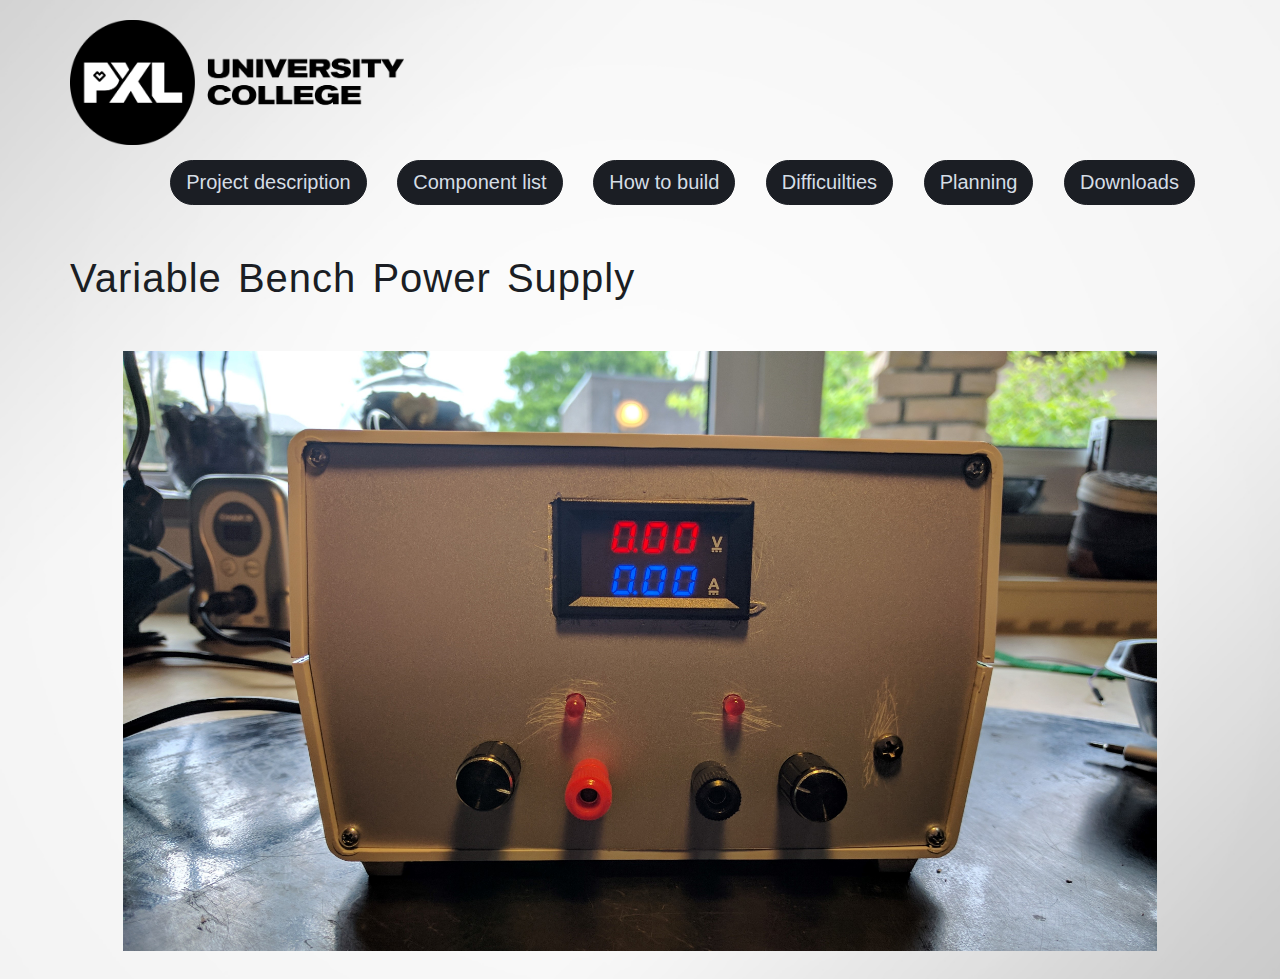
==== index.html @ 551e227a "First commit" ====
<!DOCTYPE html>

<html lang="nl">

    <head>
    
        <link rel="stylesheet" type="text/css" href="resources/css/index.css">
        <link rel="stylesheet" type="text/css" href="vendors/css/normalize.css">
        <link rel="stylesheet" type="text/css" href="vendors/css/grid.css">
        <link rel="stylesheet" type="text/css" href="vendors/css/ionicons.min.css">
        
        <meta http-equiv="Content-Type" content="text/html; charset=UTF-8">
        
        <link rel="icon" href="resources/img/Icon.png">
        
        <title>Variable bench power supply</title>
        
    </head>

    <body>
    
        <header>

            <nav>

                <div class="row">
                        
                    <img src='resources/img/Logo.png'alt="PXL logo" class="logo" height="50" width="50">

                    <ul class="main-nav">

                        <li><a class="btn btn-full" href="description.html">Project description</a></li>
                        <li><a class="btn btn-full" href="price.html">Component list</a></li>
                        <li><a class="btn btn-full" href="howto.html">How to build</a></li>
                        <li><a class="btn btn-full" href="difficulties.html">Difficuilties</a></li>
                        <li><a class="btn btn-full" href="planning.html">Planning</a></li>
                        <li><a class="btn btn-full" href="downloads.html">Downloads</a></li>

                    </ul>
                </div>

            </nav>

            <br>

            <div class="row">

                <h1>Variable Bench Power Supply</h1>
                
                <br>
                
                    <center><img src="resources/img/HP.jpg" height="600" alt="Picture"></center>
                
                <br>

            </div>

        </header>
    
    </body>
    

</html>
---- resources/css/index.css ----
/* --------------------------------------- */
/* BASIC SETUP */
/* --------------------------------------- */

*{
    margin: 0;
    padding: 0;
    box-sizing: border-box;
}

html{
    background-color: #fff;
    color: #555;
    font-family: 'Arial', sans-serif;
    font-size: 20px;
    font-weight: 300;
    text-rendering: optimizeLegibility;
}

/* --------------------------------------- */
/* REUSABLE COMPONENTS */
/* --------------------------------------- */

.row{
    max-width: 1140px;
    margin: 0 auto;
}

section{
    padding: 80px 0;
}

/* -------- HEADINGS -------- */

h2{
    font-weight: 300;
    letter-spacing: 1px;
}

h1{
    font-size: auto;
    margin-top: 0;
    margin-bottom: 20px;
    color: #1b1e24;
    word-spacing: 4px;
    font-weight: 300;
    letter-spacing: 1px;
}

/* --------------------------------------- */
/* HEADER */
/* --------------------------------------- */



.logo{
    height: 125px;
    width: auto;
    float: left;
    margin-top: 20px;
}

.main-nav{
    float: right;
    list-style: none;
    margin-top: 5px
}

.main-nav li{
    display: inline-block;
    margin-left: 10px;
}

/* -------- BUTTONS -------- */

.btn:link,
.btn:visited{
    display: inline-block;
    padding: 10px 15px;
    font-weight: 300;
    text-decoration: none;
    border-radius: 200px;
    color: #1b1e24;
    transition: background-color 0.2s, border 0.2s, color 0.2s ;
    margin-top: 10px;
}

.btn-full:link,
.btn-full:visited{
    background-color: #1b1e24;
    border: 1px solid #1b1e24;
    color: #D5DDE5;
    margin-right: 15px;
}


.btn:hover,
.btn:active{
    background-color: #2a2d37;
}

.btn:hover,
.btn:active{
    background-color: #2a2d37;
    color: #fff;
}


/* --------------------------------------- */
/* HEADER */
/* --------------------------------------- */

header{
    background-image: url(img/Wall.jpg);
    background-size: cover;
    background-position: center;
    height: auto;
}
---- vendors/css/grid.css ----
/*  SECTIONS  ============================================================================= */

.section {
	clear: both;
	padding: 0px;
	margin: 0px;
}

/*  GROUPING  ============================================================================= */

.row {
    zoom: 1; /* For IE 6/7 (trigger hasLayout) */
}

.row:before,
.row:after {
    content:"";
    display:table;
}
.row:after {
    clear:both;
}

/*  GRID COLUMN SETUP   ==================================================================== */

.col {
	display: block;
	float:left;
	margin: 1% 0 1% 1.6%;
}

.col:first-child { margin-left: 0; } /* all browsers except IE6 and lower */


/*  REMOVE MARGINS AS ALL GO FULL WIDTH AT 480 PIXELS */

@media only screen and (max-width: 480px) {
	.col { 
		/*margin: 1% 0 1% 0%;*/
        margin: 0;
	}
}


/*  GRID OF TWO   ============================================================================= */


.span-2-of-2 {
	width: auto;
}

.span-1-of-2 {
	width: auto;
}

/*  GO FULL WIDTH AT LESS THAN 480 PIXELS */

@media only screen and (max-width: 480px) {
	.span-2-of-2 {
		width: auto; 
        margin-left: 0px;
        padding-left: 0px;
	}
	.span-1-of-2 {
		width: 1px;
	}
}


/*  GRID OF THREE   ============================================================================= */

	
.span-3-of-3 {
	width: 32.26%; 
}

.span-2-of-3 {
	width: 32.26%; 
}

.span-1-of-3 {
	width: 32.26%; 
}


/*  GO FULL WIDTH AT LESS THAN 480 PIXELS */

@media only screen and (max-width: 480px) {
	.span-3-of-3 {
		width: 100%; 
	}
	.span-2-of-3 {
		width: 100%; 
	}
	.span-1-of-3 {
		width: 100%;
	}
}

/*  GRID OF FOUR   ============================================================================= */

	
.span-4-of-4 {
	width: 100%; 
}

.span-3-of-4 {
	width: auto; 
    align-content: center;
}

.span-2-of-4 {
	width: auto; 
    align-content: center;
    
}

.span-1-of-4 {
    width: 100%; 
    padding-left: 15px;
}


/*  GO FULL WIDTH AT LESS THAN 480 PIXELS */

@media only screen and (max-width: 480px) {
	.span-4-of-4 {
		width: 100%; 
	}
	.span-3-of-4 {
		width: auto; 
        align-self: center;
	}
	.span-2-of-4 {
		width: auto; 
        align-self: center;
	}
	.span-1-of-4 {
		width: 100%; 
	}
}


/*  GRID OF FIVE   ============================================================================= */

	
.span-5-of-5 {
	width: 100%;
}

.span-4-of-5 {
  	width: 79.68%; 
}

.span-3-of-5 {
  	width: 59.36%; 
}

.span-2-of-5 {
  	width: 39.04%;
}

.span-1-of-5 {
  	width: 18.72%;
}


/*  GO FULL WIDTH AT LESS THAN 480 PIXELS */

@media only screen and (max-width: 480px) {
	.span-5-of-5 {
		width: 100%; 
	}
	.span-4-of-5 {
		width: 100%; 
	}
	.span-3-of-5 {
		width: 100%; 
	}
	.span-2-of-5 {
		width: 100%; 
	}
	.span-1-of-5 {
		width: 100%; 
	}
}


/*  GRID OF SIX   ============================================================================= */


.span-6-of-6 {
	width: 100%;
}

.span-5-of-6 {
  	width: 83.06%;
}

.span-4-of-6 {
  	width: 66.13%;
}

.span-3-of-6 {
  	width: 49.2%;
}

.span-2-of-6 {
  	width: 32.26%;
}

.span-1-of-6 {
  	width: 15.33%;
}


/*  GO FULL WIDTH AT LESS THAN 480 PIXELS */

@media only screen and (max-width: 480px) {
	.span-6-of-6 {
		width: 100%; 
	}
	.span-5-of-6 {
		width: 100%; 
	}
	.span-4-of-6 {
		width: 100%; 
	}
	.span-3-of-6 {
		width: 100%; 
	}
	.span-2-of-6 {
		width: 100%; 
	}
	.span-1-of-6 {
		width: 100%; 
	}
}



/*  GRID OF SEVEN   ============================================================================= */


.span-7-of-7 {
	width: 100%;
}

.span-6-of-7 {
	width: 85.48%;
}

.span-5-of-7 {
  	width: 70.97%;
}

.span-4-of-7 {
  	width: 56.45%;
}

.span-3-of-7 {
  	width: 41.94%;
}

.span-2-of-7 {
  	width: 27.42%;
}

.span-1-of-7 {
  	width: 12.91%;
}


/*  GO FULL WIDTH AT LESS THAN 480 PIXELS */

@media only screen and (max-width: 480px) {
	.span-7-of-7 {
		width: 100%; 
	}
	.span-6-of-7 {
		width: 100%; 
	}
	.span-5-of-7 {
		width: 100%; 
	}
	.span-4-of-7 {
		width: 100%; 
	}
	.span-3-of-7 {
		width: 100%; 
	}
	.span-2-of-7 {
		width: 100%; 
	}
	.span-1-of-7 {
		width: 100%; 
	}
}


/*  GRID OF EIGHT   ============================================================================= */

	
.span-8-of-8 {
	width: 100%;
}

.span-7-of-8 {
	width: 87.3%; 
}

.span-6-of-8 {
	width: 74.6%; 
}

.span-5-of-8 {
	width: 61.9%; 
}

.span-4-of-8 {
	width: 49.2%; 
}

.span-3-of-8 {
	width: 36.5%;
}

.span-2-of-8 {
	width: 23.8%; 
}

.span-1-of-8 {
	width: 11.1%; 
}


/*  GO FULL WIDTH AT LESS THAN 480 PIXELS */

@media only screen and (max-width: 480px) {
	.span-8-of-8 {
		width: 100%; 
	}
	.span-7-of-8 {
		width: 100%; 
	}
	.span-6-of-8 {
		width: 100%; 
	}
	.span-5-of-8 {
		width: 100%; 
	}
	.span-4-of-8 {
		width: 100%; 
	}
	.span-3-of-8 {
		width: 100%; 
	}
	.span-2-of-8 {
		width: 100%; 
	}
	.span-1-of-8 {
		width: 100%; 
	}
}


/*  GRID OF NINE   ============================================================================= */


.span-9-of-9 {
	width: 100%;
}

.span-8-of-9 {
	width: 88.71%;
}

.span-7-of-9 {
	width: 77.42%; 
}

.span-6-of-9 {
	width: 66.13%; 
}

.span-5-of-9 {
	width: 54.84%; 
}

.span-4-of-9 {
	width: 43.55%; 
}

.span-3-of-9 {
	width: 32.26%;
}

.span-2-of-9 {
	width: 20.97%; 
}

.span-1-of-9 {
	width: 9.68%; 
}


/*  GO FULL WIDTH AT LESS THAN 480 PIXELS */

@media only screen and (max-width: 480px) {
	.span-9-of-9 {
		width: 100%; 
	}
	.span-8-of-9 {
		width: 100%; 
	}
	.span-7-of-9 {
		width: 100%; 
	}
	.span-6-of-9 {
		width: 100%; 
	}
	.span-5-of-9 {
		width: 100%; 
	}
	.span-4-of-9 {
		width: 100%; 
	}
	.span-3-of-9 {
		width: 100%; 
	}
	.span-2-of-9 {
		width: 100%; 
	}
	.span-1-of-9 {
		width: 100%; 
	}
}


/*  GRID OF TEN   ============================================================================= */


.span-10-of-10 {
	width: 100%;
}

.span-9-of-10 {
	width: 89.84%;
}

.span-8-of-10 {
	width: 79.68%;
}

.span-7-of-10 {
	width: 69.52%; 
}

.span-6-of-10 {
	width: 59.36%; 
}

.span-5-of-10 {
	width: 49.2%; 
}

.span-4-of-10 {
	width: 39.04%; 
}

.span-3-of-10 {
	width: 28.88%;
}

.span-2-of-10 {
	width: 18.72%; 
}

.span-1-of-10 {
	width: 8.56%; 
}


/*  GO FULL WIDTH AT LESS THAN 480 PIXELS */

@media only screen and (max-width: 480px) {
	.span-10-of-10 {
		width: 100%; 
	}
	.span-9-of-10 {
		width: 100%; 
	}
	.span-8-of-10 {
		width: 100%; 
	}
	.span-7-of-10 {
		width: 100%; 
	}
	.span-6-of-10 {
		width: 100%; 
	}
	.span-5-of-10 {
		width: 100%; 
	}
	.span-4-of-10 {
		width: 100%; 
	}
	.span-3-of-10 {
		width: 100%; 
	}
	.span-2-of-10 {
		width: 100%; 
	}
	.span-1-of-10 {
		width: 100%; 
	}
}


/*  GRID OF ELEVEN   ============================================================================= */

.span-11-of-11 {
	width: 100%;
}

.span-10-of-11 {
	width: 90.76%;
}

.span-9-of-11 {
	width: 81.52%;
}

.span-8-of-11 {
	width: 72.29%;
}

.span-7-of-11 {
	width: 63.05%; 
}

.span-6-of-11 {
	width: 53.81%; 
}

.span-5-of-11 {
	width: 44.58%; 
}

.span-4-of-11 {
	width: 35.34%; 
}

.span-3-of-11 {
	width: 26.1%;
}

.span-2-of-11 {
	width: 16.87%; 
}

.span-1-of-11 {
	width: 7.63%; 
}


/*  GO FULL WIDTH AT LESS THAN 480 PIXELS */

@media only screen and (max-width: 480px) {
	.span-11-of-11 {
		width: 100%; 
	}
	.span-10-of-11 {
		width: 100%; 
	}
	.span-9-of-11 {
		width: 100%; 
	}
	.span-8-of-11 {
		width: 100%; 
	}
	.span-7-of-11 {
		width: 100%; 
	}
	.span-6-of-11 {
		width: 100%; 
	}
	.span-5-of-11 {
		width: 100%; 
	}
	.span-4-of-11 {
		width: 100%; 
	}
	.span-3-of-11 {
		width: 100%; 
	}
	.span-2-of-11 {
		width: 100%; 
	}
	.span-1-of-11 {
		width: 100%; 
	}
}


/*  GRID OF TWELVE   ============================================================================= */

.span-12-of-12 {
	width: 100%;
}

.span-11-of-12 {
	width: 91.53%;
}

.span-10-of-12 {
	width: 83.06%;
}

.span-9-of-12 {
	width: 74.6%;
}

.span-8-of-12 {
	width: 66.13%;
}

.span-7-of-12 {
	width: 57.66%; 
}

.span-6-of-12 {
	width: 49.2%; 
}

.span-5-of-12 {
	width: 40.73%; 
}

.span-4-of-12 {
	width: 32.26%; 
}

.span-3-of-12 {
	width: 23.8%;
}

.span-2-of-12 {
	width: 15.33%; 
}

.span-1-of-12 {
	width: 6.86%; 
}


/*  GO FULL WIDTH AT LESS THAN 480 PIXELS */

@media only screen and (max-width: 480px) {
	.span-12-of-12 {
		width: 100%; 
	}
	.span-11-of-12 {
		width: 100%; 
	}
	.span-10-of-12 {
		width: 100%; 
	}
	.span-9-of-12 {
		width: 100%; 
	}
	.span-8-of-12 {
		width: 100%; 
	}
	.span-7-of-12 {
		width: 100%; 
	}
	.span-6-of-12 {
		width: 100%; 
	}
	.span-5-of-12 {
		width: 100%; 
	}
	.span-4-of-12 {
		width: 100%; 
	}
	.span-3-of-12 {
		width: 100%; 
	}
	.span-2-of-12 {
		width: 100%; 
	}
	.span-1-of-12 {
		width: 100%; 
	}
}
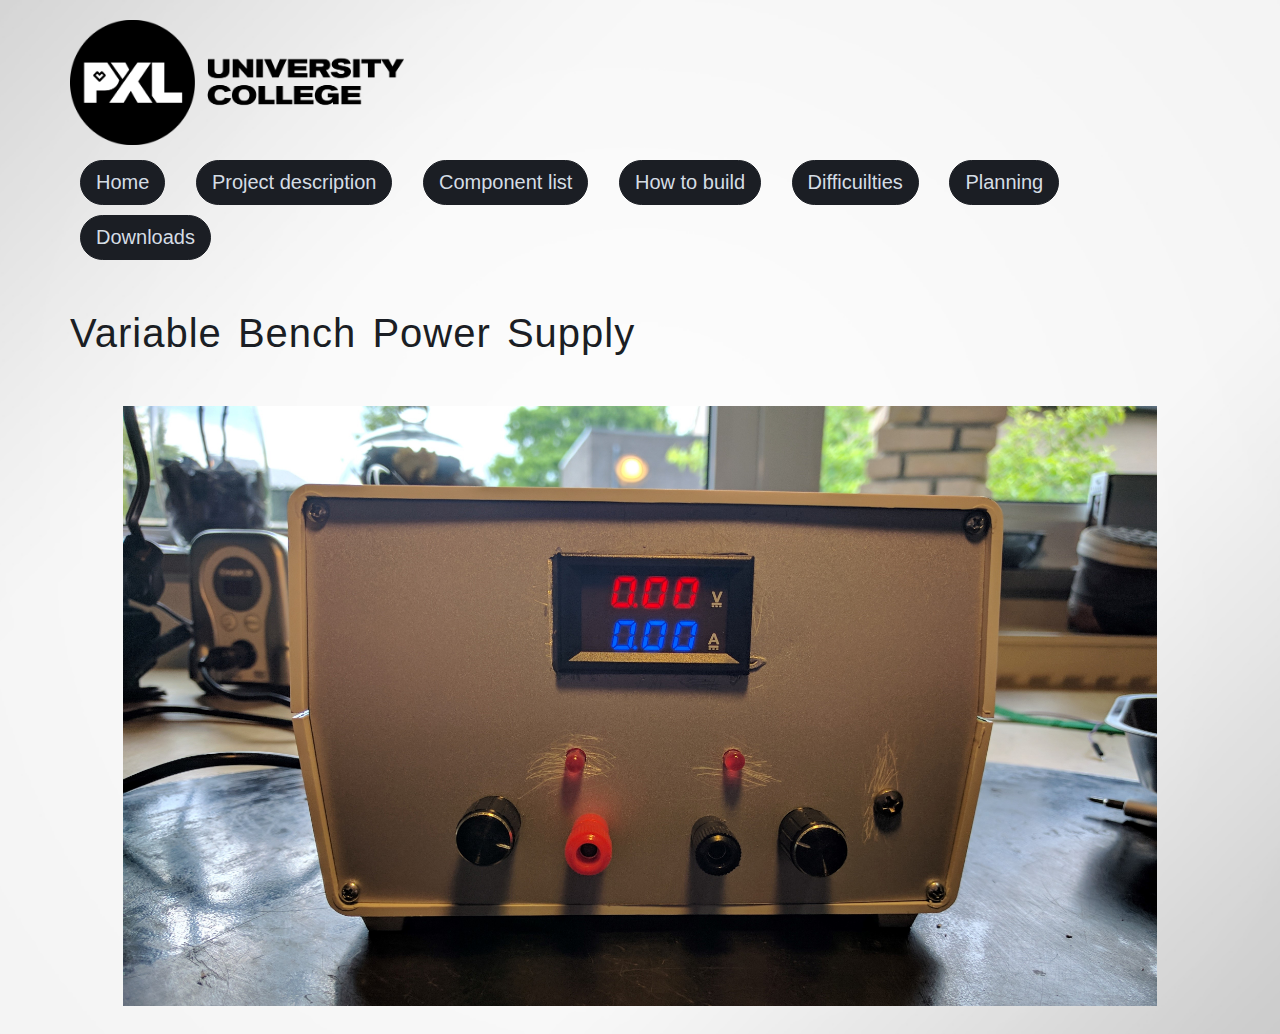
==== commit 5e312060: "Update nav bar" ====
--- a/index.html
+++ b/index.html
@@ -29,7 +29,8 @@
 
                     <ul class="main-nav">
 
-                        <li><a class="btn btn-full" href="description.html">Project description</a></li>
+                        <li><a class="btn btn-full" href="index.html">Home</a></li>
+						<li><a class="btn btn-full" href="description.html">Project description</a></li>
                         <li><a class="btn btn-full" href="price.html">Component list</a></li>
                         <li><a class="btn btn-full" href="howto.html">How to build</a></li>
                         <li><a class="btn btn-full" href="difficulties.html">Difficuilties</a></li>
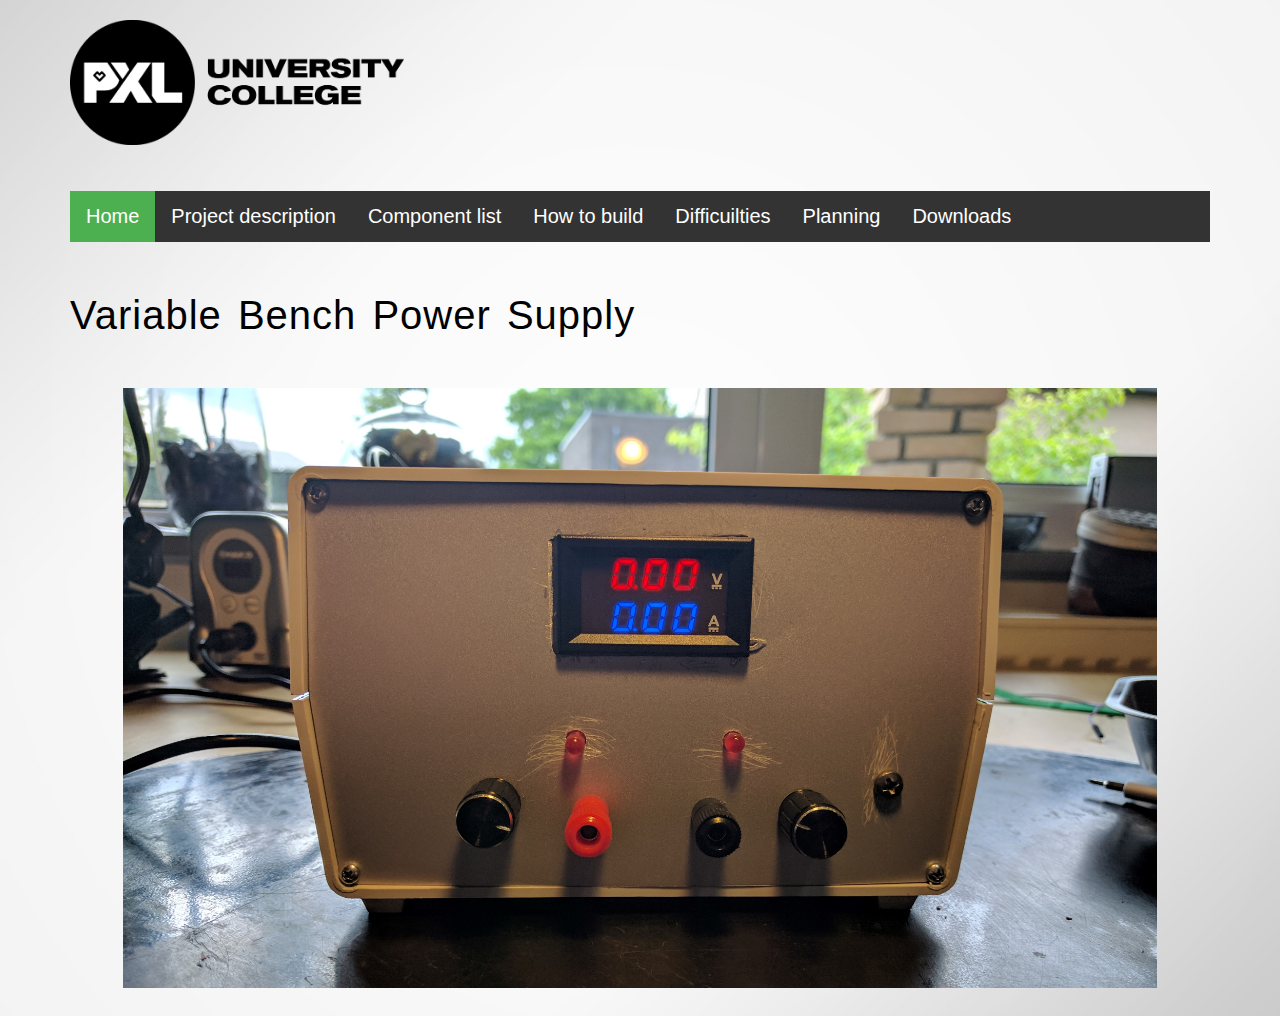
==== commit 30cc4379: "Update nav bar" ====
--- a/index.html
+++ b/index.html
@@ -5,6 +5,7 @@
     <head>
     
         <link rel="stylesheet" type="text/css" href="resources/css/index.css">
+        <link rel="stylesheet" type="text/css" href="resources/css/style.css">
         <link rel="stylesheet" type="text/css" href="vendors/css/normalize.css">
         <link rel="stylesheet" type="text/css" href="vendors/css/grid.css">
         <link rel="stylesheet" type="text/css" href="vendors/css/ionicons.min.css">
@@ -26,18 +27,26 @@
                 <div class="row">
                         
                     <img src='resources/img/Logo.png'alt="PXL logo" class="logo" height="50" width="50">
+                    
+                    <br>
 
-                    <ul class="main-nav">
+                </div>
+                
+                <div class="row">
+                    
+                    <br>
+                    <br>
+                        
+                    <ul>
+                      <li><a class="active" href="index.html">Home</a></li>
+                      <li><a href="description.html">Project description</a></li>
+                      <li><a href="price.html">Component list</a></li>
+                      <li><a href="howto.html">How to build</a></li>
+                      <li><a href="difficulties.html">Difficuilties</a></li>
+                      <li><a href="planning.html">Planning</a></li>
+                      <li><a href="downloads.html">Downloads</a></li>
+                    </ul>
 
-                        <li><a class="btn btn-full" href="index.html">Home</a></li>
-						<li><a class="btn btn-full" href="description.html">Project description</a></li>
-                        <li><a class="btn btn-full" href="price.html">Component list</a></li>
-                        <li><a class="btn btn-full" href="howto.html">How to build</a></li>
-                        <li><a class="btn btn-full" href="difficulties.html">Difficuilties</a></li>
-                        <li><a class="btn btn-full" href="planning.html">Planning</a></li>
-                        <li><a class="btn btn-full" href="downloads.html">Downloads</a></li>
-
-                    </ul>
                 </div>
 
             </nav>
--- a/resources/css/style.css
+++ b/resources/css/style.css
@@ -0,0 +1,144 @@
+/* --------------------------------------- */
+/* BASIC SETUP */
+/* --------------------------------------- */
+
+*{
+    margin: 0;
+    padding: 0;
+    box-sizing: border-box;
+}
+
+html{
+    background-color: #fff;
+    color: #555;
+    font-family: 'Arial', sans-serif;
+    font-size: 20px;
+    font-weight: 300;
+    text-rendering: optimizeLegibility;
+}
+
+header{
+    background-image: url(img/Wall.jpg);
+    background-size: cover;
+    background-position: center;
+    height: auto;
+}
+
+/* --------------------------------------- */
+/* REUSABLE COMPONENTS */
+/* --------------------------------------- */
+
+.row{
+    max-width: 1140px;
+    margin: 0 auto;
+}
+
+section{
+    padding: 80px 0;
+}
+
+/* -------- HEADINGS -------- */
+
+h1,
+h2{
+    font-weight: 300;
+    letter-spacing: 1px;
+}
+
+h1{
+    font-size: auto;
+    margin-top: 0;
+    margin-bottom: 20px;
+    color: black;
+    word-spacing: 4px;
+}
+
+/* --------------------------------------- */
+/* HEADER */
+/* --------------------------------------- */
+
+
+
+.logo{
+    height: 125px;
+    width: auto;
+    float: left;
+    margin-top: 20px;
+}
+
+.main-nav{
+    float: right;
+    list-style: none;
+    margin-top: 5px
+    width:auto;
+}
+
+.main-nav li{
+    display: inline-block;
+    margin-left: 10px;
+}
+
+/* -------- BUTTONS -------- */
+
+.btn:link,
+.btn:visited{
+    display: inline-block;
+    padding: 10px 15px;
+    font-weight: 300;
+    text-decoration: none;
+    border-radius: 200px;
+    color: #1b1e24;
+    transition: background-color 0.2s, border 0.2s, color 0.2s ;
+    margin-top: 10px;
+}
+
+.btn-full:link,
+.btn-full:visited{
+    background-color: #1b1e24;
+    border: 1px solid #1b1e24;
+    color: #D5DDE5;
+    margin-right: 15px;
+}
+
+
+.btn:hover,
+.btn:active{
+    background-color: #2a2d37;
+    color: #fff;
+}
+
+.btn-full:hover,
+.btn-full:active{
+    border: 1px solid #1b1e24;
+}
+
+/* -------- NAV BAR -------- */
+
+ul {
+  list-style-type: none;
+  margin: 0;
+  padding: 0;
+  overflow: hidden;
+  background-color: #333;
+
+}
+
+li {
+  float: left;
+}
+
+li a {
+  display: block;
+  color: white;
+  text-align: center;
+  padding: 14px 16px;
+  text-decoration: none;
+}
+
+li a:hover:not(.active) {
+  background-color: #111;
+}
+
+.active {
+  background-color: #4CAF50;
+}
